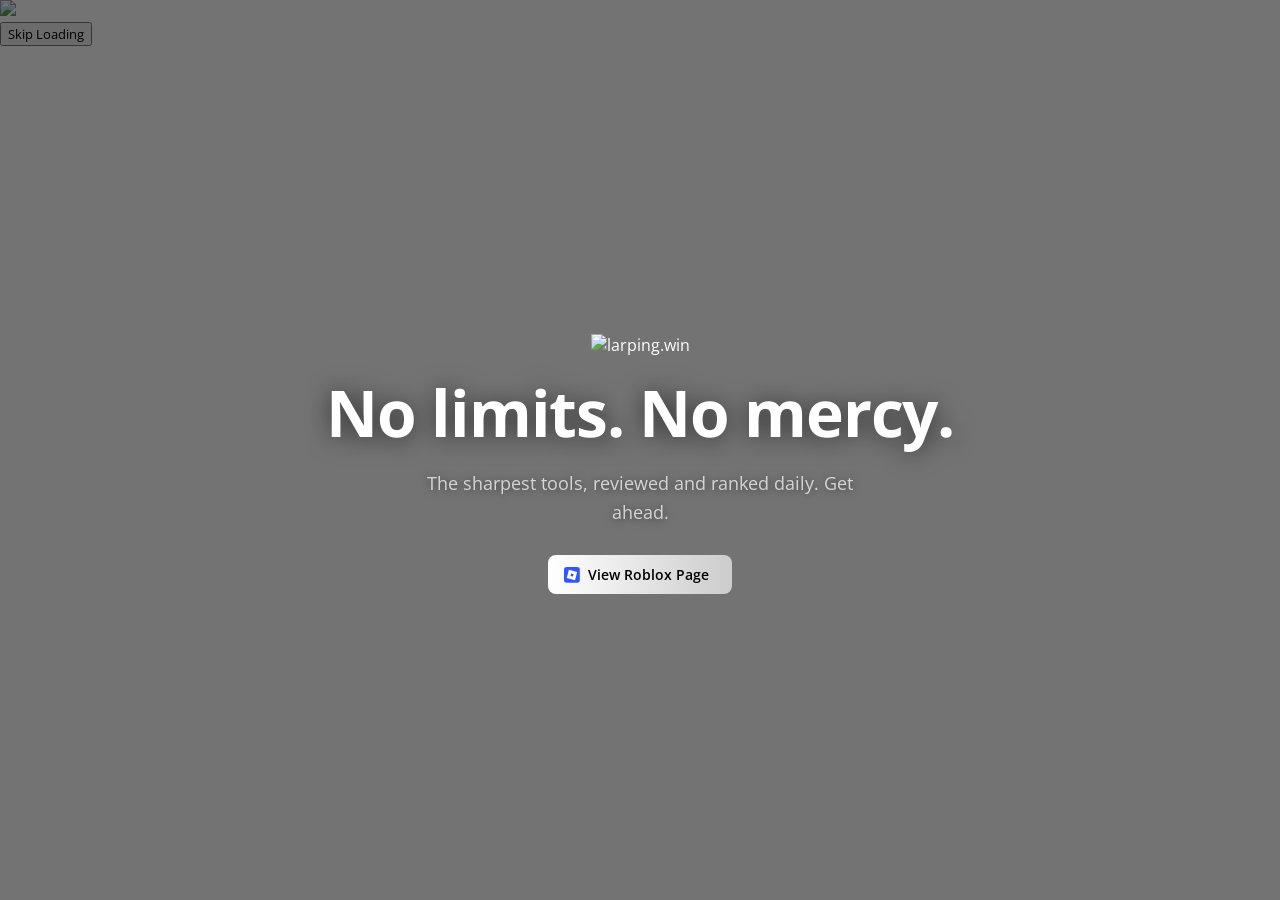
==== index.html @ e515c9ab "Update site to larping.win and black/white theme, simplify roblox examples" ====
<!DOCTYPE html>
<html lang="en">
<head>
<meta charset="UTF-8">
<meta name="viewport" content="width=device-width, initial-scale=1.0">
<title>larping.win - Home</title>
<link rel="icon" href="/public/assets/icons/images/taskbar.ico" type="image/x-icon">
<link rel="shortcut icon" href="/public/assets/icons/images/taskbar.ico" type="image/x-icon">

<meta property="og:title" content="larping.win">
<meta property="og:description" content="larping.win - The go-to source for tools: everything you will need, all in one place.">
<meta property="og:type" content="website">
<meta property="og:url" content="https://larping.win">

<link rel="preconnect" href="https://fonts.googleapis.com">
<link rel="preconnect" href="https://fonts.gstatic.com" crossorigin>
<link rel="stylesheet" href="https://fonts.googleapis.com/css2?family=Baloo+2:wght@500;600;700&family=DynaPuff:wght@500;600;700&family=Open+Sans:wght@600;700&display=swap">
<link rel="stylesheet" href="/global.css">
<link rel="stylesheet" href="/src/components/global/navbar/navbar.css">
<link rel="stylesheet" href="/src/components/global/layout/layout.css">
<link rel="stylesheet" href="/src/components/modals/themes/themes.css">
<link rel="stylesheet" href="/src/components/modals/notification/site-toast.css">
<link rel="stylesheet" href="/src/components/global/loading/loading.css">

<link rel="stylesheet" href="https://cdnjs.cloudflare.com/ajax/libs/font-awesome/6.5.1/css/all.min.css">

<style>
  /* Navbar blur on homepage */
  .navbar-header {
    background: rgba(0, 0, 0, 0.35) !important;
    -webkit-backdrop-filter: blur(18px) !important;
    backdrop-filter: blur(18px) !important;
    box-shadow: 0 4px 32px rgba(0, 0, 0, 0.55), 0 1px 0 rgba(255, 255, 255, 0.06) !important;
  }

  /* Hide navbar warning, search bar, and filter button — not needed on homepage */
  .navbar-warning-bar,
  .navbar-search,
  #filterButton,
  #mobileQuickFilterButton,
  #mobileTopFilterButton,
  #mobileMenuFilterButton,
  #mobQuickSearchBtn,
  #mobSearchTgl,
  #mobSearchPanel {
    display: none !important;
  }

  /* Hide the bottom page fade — it shows as a dark strip with overflow: hidden */
  body::after {
    display: none !important;
  }

  /* Prevent any scrolling */
  html, body {
    overflow: hidden;
    height: 100%;
  }

  /* Image background */
  .home-video-bg {
    position: fixed;
    inset: -20px;
    width: calc(100% + 40px);
    height: calc(100% + 40px);
    object-fit: cover;
    z-index: -1;
    pointer-events: none;
    filter: blur(2px);
  }

  /* Make body transparent so the fixed video behind it is visible */
  body {
    background: transparent !important;
  }

  /* Dark overlay */
  .home-overlay {
    position: fixed;
    inset: 0;
    background: rgba(0, 0, 0, 0.55);
    z-index: 0;
    pointer-events: none;
  }

  /* Ensure hero content sits above the overlay */
  .home-hero {
    position: relative;
    z-index: 1;
    display: flex;
    flex-direction: column;
    align-items: center;
    justify-content: center;
    text-align: center;
    min-height: calc(100vh - 4rem);
    padding: 2rem;
    gap: 1.25rem;
  }

  .home-hero-logo .navbar-logo-base-image {
    height: 72px;
  }

  .home-hero-title {
    margin: 0;
    font-size: clamp(2.25rem, 6vw, 4rem);
    font-weight: 700;
    color: #fff;
    line-height: 1.15;
    letter-spacing: -0.02em;
    text-shadow: 0 2px 24px rgba(0,0,0,0.6);
  }

  .home-hero-title span {
    color: var(--prim);
  }

  .home-hero-sub {
    margin: 0;
    font-size: clamp(0.95rem, 2vw, 1.125rem);
    color: rgba(255,255,255,0.72);
    max-width: 480px;
    line-height: 1.6;
    text-shadow: 0 1px 8px rgba(0,0,0,0.5);
  }

  .home-cta-row {
    display: flex;
    gap: 0.75rem;
    flex-wrap: wrap;
    justify-content: center;
    margin-top: 0.5rem;
  }

  .home-cta {
    display: inline-flex;
    align-items: center;
    gap: 0.5rem;
    padding: 0.65rem 1.4rem 0.65rem 1rem;
    border-radius: var(--rad);
    font-size: 0.9rem;
    font-weight: 600;
    text-decoration: none;
    transition: opacity 0.2s ease, box-shadow 0.2s ease;
    cursor: pointer;
  }

  .home-cta.is-primary {
    background: var(--prim-grd);
    color: #000;
    border: none;
    box-shadow: 0 0 0 0 var(--prim-glw);
  }

  .home-cta.is-primary:hover {
    opacity: 0.9;
    box-shadow: 0 0 16px var(--prim-glw);
  }

  .home-cta.is-secondary {
    background: rgba(255, 255, 255, 0.06);
    color: rgba(255, 255, 255, 0.88);
    border: 1px solid rgba(255, 255, 255, 0.18);
    box-shadow: none;
  }

  .home-cta.is-secondary:hover {
    background: rgba(255, 255, 255, 0.12);
    border-color: rgba(255, 255, 255, 0.32);
    color: #fff;
  }

  .home-cta-icon {
    width: 1.1em;
    height: 1.1em;
    flex-shrink: 0;
  }

  @media (max-width: 480px) {
    .home-hero {
      padding: 1.25rem;
      gap: 1rem;
    }

    .home-hero-logo .navbar-logo-base-image {
      height: 48px;
    }

    .home-hero-title {
      font-size: 2rem;
    }

    .home-hero-sub {
      font-size: 0.875rem;
    }

    .home-cta {
      padding: 0.55rem 1.1rem 0.55rem 0.85rem;
      font-size: 0.85rem;
    }
  }
</style>
</head>

<body>

<video id="home-bg-legacy" class="home-video-bg" src="https://shared.akamai.steamstatic.com/community_assets/images/items/1098340/ceafcbc9f8ebb39f1056e3c3eea8a9395a51b139.mp4" autoplay loop muted playsinline aria-hidden="true"></video>
<div class="home-overlay" aria-hidden="true"></div>


<div id="loading-screen" aria-label="Loading">
  <img class="loading-gif" src="/public/assets/misc/loading.gif" alt="Loading…" draggable="false">
  <div class="loading-actions">
    <button class="loading-skip-btn" type="button">Skip Loading</button>
  </div>
</div>

<div id="navbarMount"></div>

<main>
  <section class="home-hero">
    <span class="navbar-logo-stack home-hero-logo" aria-hidden="true">
      <img src="/public/assets/overlay/voxlis-1.png" alt="larping.win" class="navbar-logo-base-image">
      <span class="navbar-logo-overlay-image"></span>
    </span>
    <h1 class="home-hero-title">No limits. <span>No mercy.</span></h1>
    <p class="home-hero-sub">The sharpest tools, reviewed and ranked daily. Get ahead.</p>
    <div class="home-cta-row">
      <a class="home-cta is-primary" href="/roblox.html">
        <svg class="home-cta-icon" xmlns="http://www.w3.org/2000/svg" viewBox="0 0 320.4 320.4" aria-hidden="true"><rect width="320.4" height="320.4" rx="54.8" fill="#3156ff"/><path fill="#fff" d="M99 56.5 266 99.5 223.2 266.6 56 223.7M180.2 193.5 193.5 144.6 144.6 131.4 131.4 180.2"/></svg>
        View Roblox Page
      </a>
    </div>
  </section>

</main>

<div id="themesMount"></div>

<script>
  (() => {
    const LEGACY_ID = "blue";
    const STORAGE_KEY = "voxlis-theme";
    const el = () => document.getElementById("home-bg-legacy");
    const apply = (theme) => {
      const v = el();
      if (!v) return;
      const isLegacy = !theme || theme === LEGACY_ID;
      v.style.display = isLegacy ? "" : "none";
      if (isLegacy) { v.play?.(); } else { v.pause?.(); }
    };
    document.addEventListener("DOMContentLoaded", () => {
      apply(localStorage.getItem(STORAGE_KEY));
    });
    window.addEventListener("site-theme-change", (e) => {
      apply(e?.detail?.theme);
    });
  })();
</script>
<script src="/src/config/pages/global.js"></script>
<script src="/src/config/global/logic.js"></script>
<script src="/src/config/global/themes.js"></script>
<script src="/src/themes/themes.js"></script>
<script src="/src/components/global/loading/loading.js"></script>
<script src="/src/components/global/navbar/navbar.js"></script>
<script src="/src/components/modals/themes/themes.js"></script>
<script src="/src/components/modals/notification/site-toast.js"></script>
<script src="/src/main.js"></script>

</body>
</html>
---- global.css ----
/* ==========================================================================
   Global Theme Tokens
   This file is the shared token source for the whole site:
   - default theme values in :root
   - preset theme overrides
   - a few shared base/utility styles
   ========================================================================== */

/* Default token values.
   Short names like --crd-*, --sec-*, --hdr-*, and --mob-* are older shared
   aliases that components still consume, so they stay here as compatibility
   tokens even when the meaning is a bit shorthand-heavy. */
:root {
  /* Typography + preset-managed background media */
  --font-family-base: "Open Sans", sans-serif;
  --font-family-ui: var(--font-family-base);
  --font-family-system: system-ui, -apple-system, "Segoe UI", Arial, sans-serif;
  --font-family-mono: "Fira Code", "Consolas", monospace;
  --card-font-family: var(--font-family-base);
  --theme-font-import-url: none;
  --theme-background-media-url: none;
  --background-media-overlay-color: #000000;
  --background-media-overlay-strength: 38;
  --background-media-overlay-opacity: 0.171;
  --background-media-overlay: var(--background-media-overlay-color);

  /* Core colors + shared legacy aliases */
  --bg: #000000;
  --fg: #ffffff;
  --crd-bg: rgba(0, 0, 0, 0.4);
  --site-border-color: #070707;
  --site-outline-color: var(--site-border-color);
  --crd-bdr: var(--site-border-color);
  /* Main preset palette helpers.
     Preset theme blocks primarily override these, while the legacy public
     tokens below continue to feed the rest of the app. */
  --theme-main-color: #ffffff;
  --theme-hover-color: #e5e5e5;
  --theme-gradient-start-color: #ffffff;
  --theme-gradient-end-color: #cccccc;
  --theme-rgb: 255, 255, 255;
  --theme-card-hover-alpha: 0.15;
  --theme-glow-alpha: 0.3;
  --theme-soft-tint-alpha: 0.1;
  --theme-medium-tint-alpha: 0.2;
  --theme-strong-tint-alpha: 0.3;
  --theme-border-tint-alpha: 0.3;
  --theme-status-updated-color-base: var(--theme-main-color);
  --theme-status-updated-rgb-base: var(--theme-rgb);
  --theme-status-muted-color-base: #9ca3af;
  --theme-status-muted-rgb-base: 156, 163, 175;

  /* Legacy/shared aliases consumed across component CSS */
  --crd-hvr: rgba(var(--theme-rgb), var(--theme-card-hover-alpha));
  --prim: var(--theme-main-color);
  --prim-hvr: var(--theme-hover-color);
  --prim-grd: linear-gradient(to right, var(--theme-main-color), var(--theme-gradient-end-color));
  --prim-glw: rgba(var(--theme-rgb), var(--theme-glow-alpha));
  --sec: rgba(0, 0, 0, 0.3);
  --sec-bdr: var(--site-border-color);
  --sec-hvr: rgba(var(--theme-rgb), var(--theme-soft-tint-alpha));
  --sec-hvr-bdr: rgba(var(--theme-rgb), var(--theme-border-tint-alpha));
  --txt-mut: rgba(156, 163, 175, 1);
  --theme-color: var(--theme-main-color);

  /* Footer */
  --footer-bg: #000000;
  --footer-border: var(--site-border-color);
  --footer-text: rgba(209, 213, 219, 1);
  --footer-muted: rgba(156, 163, 175, 1);
  --footer-follow-global-surface: 0;
  --footer-surface-tint-color: #000000;
  --footer-surface-tint-power: 82;
  --footer-surface-outline-color: var(--site-border-color);
  --footer-surface-blur-enabled: 0;
  --footer-surface-blur-strength: 12;
  --footer-backdrop-blur: var(--card-surface-backdrop-blur);
  --footer-glow-color: var(--theme-main-color);
  --footer-max-width: 1200px;
  --footer-horizontal-padding: 2rem;
  --footer-padding-block: 2.5rem;
  --footer-section-gap: 2rem;
  --footer-section-divider-spacing: 1.5rem;
  --footer-overlay-gradient: linear-gradient(
    to top,
    rgba(var(--prim-rgb), 0.12) 0%,
    rgba(var(--prim-rgb), 0.065) 16%,
    rgba(var(--prim-rgb), 0.03) 32%,
    rgba(var(--prim-rgb), 0.012) 48%,
    rgba(var(--prim-rgb), 0) 66%
  );
  --footer-logo-height: 40px;
  --footer-logo-height-mobile: 32px;
  --footer-link-gap: 1.5rem;
  --footer-theme-control-height: 2.85rem;
  --footer-theme-control-height-current: var(--footer-theme-control-height);
  --footer-theme-control-height-mobile: 2.7rem;
  --footer-theme-menu-shadow: 0 -10px 25px rgba(0, 0, 0, 0.3);
  --footer-theme-option-hover-background: rgba(255, 255, 255, 0.1);
  --footer-theme-option-selected-background: rgba(255, 255, 255, 0.05);
  --footer-theme-swatch-size: 1rem;
  --footer-theme-swatch-border: rgba(255, 255, 255, 0.3);
  --footer-theme-swatch-default: var(--theme-color);
  --footer-theme-highlight-shadow:
    0 0 0 1px rgba(var(--prim-rgb), 0.44),
    0 0 1.25rem rgba(var(--prim-rgb), 0.28),
    0 0 2.5rem rgba(var(--prim-rgb), 0.18);
  --footer-heart-size: 1.24rem;
  --footer-heart-fill: linear-gradient(
    135deg,
    rgba(var(--prim-rgb), 0.5) 0%,
    rgba(var(--prim-rgb), 0.72) 34%,
    var(--prim) 100%
  );
  --footer-credit-color: var(--prim);
  --footer-meta-text-size: 0.75rem;
  --footer-status-gap: 0.4rem;
  --footer-status-dot-size: 0.4rem;

  /* Status colors + shared frosted/glass surfaces */
  --status-updated-color: var(--theme-status-updated-color-base);
  --status-updated-rgb: var(--theme-status-updated-rgb-base);
  --status-not-updated-color: var(--theme-status-muted-color-base);
  --status-not-updated-rgb: var(--theme-status-muted-rgb-base);
  --exploit-card-chrome: var(--site-border-color);
  --card-surface-background: #000000;
  --card-surface-backdrop-blur: 0px;
  --card-action-button-tint-color: #000000;
  --card-action-button-tint-power: 34;
  --card-action-button-background: rgba(0, 0, 0, 0.34);
  --card-action-button-background-hover: rgba(0, 0, 0, 0.42);
  --card-action-button-text: rgba(203, 213, 225, 0.8);
  --card-sponsor-button-tint-color: #000000;
  --card-sponsor-button-tint-power: 34;
  --card-sponsor-button-background: rgba(0, 0, 0, 0.34);
  --card-sponsor-button-background-hover: rgba(0, 0, 0, 0.42);
  --card-sponsor-button-text: rgba(248, 250, 252, 0.96);
  --footer-status-live-color: rgba(var(--status-updated-rgb), 0.95);
  --footer-status-muted-color: rgba(var(--status-not-updated-rgb), 0.9);

  /* Shared action, badge, form, and brand colors */
  --social-hover: var(--theme-main-color);
  --card-hover: var(--theme-main-color);
  --ad-color: var(--theme-main-color);
  --ad2-color: var(--theme-main-color);
  --ad3-color: linear-gradient(90deg, var(--theme-main-color), var(--theme-gradient-end-color));
  --inp-color: var(--theme-main-color);
  --inp2-color: rgba(var(--theme-rgb), var(--theme-strong-tint-alpha));
  --lbl-color: var(--theme-main-color);
  --lbl2-color: white;
  --checkbx-color: rgba(var(--theme-rgb), var(--theme-soft-tint-alpha));
  --checkbx2-color: rgba(var(--theme-rgb), var(--theme-medium-tint-alpha));
  --prim-rgb: var(--theme-rgb);
  --bg-gradient: linear-gradient(to bottom, rgba(0, 0, 0, 0.4), transparent, rgba(0, 0, 0, 0.6));
  --warning-bg: linear-gradient(135deg, var(--theme-gradient-start-color), var(--theme-gradient-end-color));
  --bdg-b-color: rgba(var(--theme-rgb), var(--theme-soft-tint-alpha));
  --bdg-color: rgba(var(--theme-rgb), var(--theme-medium-tint-alpha));
  --link-muted: rgba(255, 255, 255, 0.8);
  --srch-dflt: rgb(133, 133, 133);
  --srch-dflt-dyn: light-dark(rgb(118, 118, 118), rgb(133, 133, 133));

  /* Motion, spacing, radius, and shared runtime layout helpers */
  --smooth-ease: cubic-bezier(0.65, 0, 0.35, 1);
  --smooth-duration: 0.45s;
  --rad: 0.5rem;
  --hdr-h: 4rem;
  --ads-hidden-center-width: 100%;
  --mob-panel-pad: 0.6rem;
  --mob-quick-gap: 0.55rem;
  --mob-quick-icon-size: 1.4rem;
  --mob-quick-icon-font: 1rem;
  --mob-quick-solid-size: 2.25rem;
  --mob-quick-solid-radius: 0.5rem;
  --site-bottom-fade-height: clamp(4.75rem, 10vw, 8rem);
  --site-bottom-fade-fill: linear-gradient(
    to bottom,
    rgba(0, 0, 0, 0) 0%,
    rgba(0, 0, 0, 0.14) 22%,
    rgba(0, 0, 0, 0.42) 52%,
    rgba(0, 0, 0, 0.8) 82%,
    #000000 100%
  );

  /* Navbar */
  --navbar-height: var(--hdr-h);
  --navbar-background: #000000;
  --navbar-mobile-panel-background: var(--navbar-background);
  --navbar-position: sticky;
  --navbar-top: 0px;
  --navbar-mobile-menu-top: var(--navbar-height);
  --navbar-scrolled-border: var(--site-border-color);
  --navbar-scroll-flash-gradient: linear-gradient(
    90deg,
    transparent 0%,
    rgba(255, 255, 255, 0.72) 6%,
    rgba(255, 255, 255, 0.98) 14%,
    rgba(255, 255, 255, 0.98) 86%,
    rgba(255, 255, 255, 0.72) 94%,
    transparent 100%
  );
  --navbar-search-max-width: 500px;
  --navbar-search-background: rgba(0, 0, 0, 0.3);
  --navbar-search-background-focus: rgba(0, 0, 0, 0.5);
  --navbar-search-clear-color: var(--txt-mut);
  --navbar-button-background: rgba(255, 255, 255, 0.05);
  --navbar-button-accent-background: var(--prim-grd);
  --navbar-button-accent-border: var(--sec-hvr-bdr);
  --navbar-button-hover-shadow: var(--prim-glow-shadow);
  --navbar-mobile-panel-padding: var(--mob-panel-pad);
  --navbar-mobile-quick-gap: var(--mob-quick-gap);
  --navbar-mobile-quick-icon-size: var(--mob-quick-icon-size);
  --navbar-mobile-quick-icon-font-size: var(--mob-quick-icon-font);
  --navbar-mobile-quick-accent-size: var(--mob-quick-solid-size);
  --navbar-mobile-quick-accent-radius: var(--mob-quick-solid-radius);
  --navbar-mobile-toggle-background: rgba(255, 255, 255, 0.04);
  --navbar-mobile-toggle-background-hover: rgba(255, 255, 255, 0.1);
  --navbar-mobile-menu-shadow: 0 14px 28px rgba(0, 0, 0, 0.45);
  --navbar-mobile-link-background: rgba(255, 255, 255, 0.03);
  --navbar-mobile-link-accent-background: var(--sec-hvr);
  --navbar-warning-background: var(--warning-bg);
  --navbar-warning-shadow: 0 6px 20px rgba(0, 0, 0, 0.35);

  /* Filter drawer + shared control surfaces */
  --filter-overlay-background: linear-gradient(
    90deg,
    rgba(0, 0, 0, 0.58) 0%,
    rgba(0, 0, 0, 0.5) 56%,
    rgba(0, 0, 0, 0.42) calc(100% - 460px),
    rgba(0, 0, 0, 0.2) 100%
  );
  --filter-panel-background: rgba(0, 0, 0, 0.95);
  --filter-panel-border: var(--sec-bdr);
  --filter-panel-max-width: 400px;
  --filter-panel-padding: 1.5rem;
  --filter-section-spacing: 1.5rem;
  --filter-section-title-color: rgba(209, 213, 219, 1);
  --filter-section-dot-fill: var(--prim);
  --filter-close-color: rgba(203, 213, 225, 0.82);
  --filter-close-color-hover: rgba(248, 250, 252, 0.96);
  --filter-option-background: rgba(0, 0, 0, 0.3);
  --filter-option-border: var(--sec-bdr);
  --filter-option-background-active: var(--sec-hvr);
  --filter-option-border-active: var(--sec-hvr-bdr);
  --filter-option-text-active: var(--prim);
  --filter-checkbox-background: var(--filter-panel-background);
  --filter-checkbox-border: rgba(255, 255, 255, 0.2);
  --filter-checkbox-background-hover: var(--checkbx-color);
  --filter-checkbox-border-hover: var(--checkbx2-color);
  --filter-dropdown-option-hover-background: rgba(255, 255, 255, 0.1);
  --filter-dropdown-option-selected-background: rgba(var(--prim-rgb), 0.2);
  --filter-reset-background: transparent;
  --filter-reset-border: var(--sec-bdr);
  --filter-reset-border-hover: var(--sec-hvr-bdr);
  --filter-reset-color: var(--fg);
  --filter-apply-background: var(--prim-grd);
  --surface-control-bg: rgba(0, 0, 0, 0.5);
  --surface-control-bg-hover: rgba(0, 0, 0, 0.7);
  --surface-overlay-bg: rgba(0, 0, 0, 0.95);
  --info-modal-follow-global-surface: 0;
  --info-modal-surface-tint-color: #000000;
  --info-modal-surface-tint-power: 88;
  --info-modal-surface-outline-color: var(--site-border-color);
  --info-modal-surface-blur-enabled: 0;
  --info-modal-surface-blur-strength: 12;
  --info-modal-background: rgba(0, 0, 0, 0.88);
  --info-modal-backdrop-blur: 0px;
  --info-modal-header-accent-color: var(--theme-main-color);
  --info-modal-header-background: linear-gradient(to right, rgba(var(--prim-rgb), 0.1), transparent);
  --prim-glow-shadow: 0 0 0.45rem rgba(var(--prim-rgb), 0.7), 0 0 1rem rgba(var(--prim-rgb), 0.55);
  --featured-follow-global-surface: 1;
  --featured-surface-tint-color: #000000;
  --featured-surface-tint-power: 82;
  --featured-surface-outline-color: var(--site-border-color);
  --featured-surface-blur-enabled: 0;
  --featured-surface-blur-strength: 12;
  --featured-surface-background: var(--card-surface-background);
  --featured-surface-backdrop-blur: var(--card-surface-backdrop-blur);

  /* Featured card */
  --featured-section-spacing: 1rem;
  --featured-hide-duration: 220ms;
  --featured-card-max-width: 400px;
  --card-surface-tint: var(--card-surface-background);
  --featured-card-border: var(--featured-surface-outline-color);
  --featured-card-radius: 0.75rem;
  --featured-card-header-padding: 0.625rem 0.9375rem;
  --featured-card-header-border: var(--featured-card-border);
  --featured-card-body-padding: 0.9375rem;
  --featured-card-accent-height: 0.25rem;
  --featured-card-accent-fill: var(--prim-grd);
  --featured-title-font-size: 1rem;
  --featured-title-color: #ffffff;
  --featured-title-letter-spacing: 1px;
  --featured-action-color: rgba(255, 255, 255, 0.7);
  --featured-action-hover-color: var(--fg);
  --featured-image-background: rgba(0, 0, 0, 0.2);
  --featured-image-radius: 0.5rem;
  --featured-overlay-fill: linear-gradient(90deg, var(--theme-gradient-start-color) 0%, var(--theme-main-color) 46%, #ffffff 100%);
  --featured-overlay-opacity: 0.98;
  --featured-overlay-mask: url("/public/assets/overlay/promo-3.png");

  /* Shared logo/banner overlay art */
  --banner-overlay-fill: linear-gradient(90deg, var(--theme-gradient-start-color) 0%, var(--theme-main-color) 70%, var(--theme-gradient-end-color) 100%);
  --banner-overlay-opacity: 0.98;
  --banner-overlay-mask: url("/public/assets/overlay/voxlis-2.png");
  --header-overlay-fill: linear-gradient(90deg, var(--theme-gradient-start-color) 0%, var(--theme-main-color) 70%, var(--theme-gradient-end-color) 100%);
  --header-overlay-opacity: 0.98;
  --header-overlay-mask: url("/public/assets/overlay/voxlis-2.png");
  --brand-gradient-enabled: 1;
  --brand-gradient-color: #60a5fa;
  --brand-gradient-offset: 70%;
  --sponsor-overlay-mask: url("/public/assets/icons/images/keyempire-logo.png");
  --footer-heart-mask: url("/public/assets/icons/vectors/heart.svg");

  /* Generic shadows + promo section */
  --shd: 0 10px 25px rgba(0, 0, 0, 0.2);
  --shd-hvr: 0 15px 30px rgba(0, 0, 0, 0.3);
  --hero-width: 48rem;
  --promo-hero-max-width: var(--hero-width);
  --promo-text-max-width: 36rem;
  --promo-card-background: var(--card-surface-background);
  --promo-card-padding: clamp(1.4rem, 3.2vw, 2rem);
  --promo-grid-fill: linear-gradient(to right, rgba(var(--prim-rgb), 0.05), transparent);
  --promo-glow-size: 8rem;
  --promo-glow-offset: -1.5rem;
  --promo-glow-fill: rgba(var(--prim-rgb), 0.1);
  --promo-glow-blur: 3rem;
  --promo-accent-width: 0.5rem;
  --promo-accent-height: 2.05rem;
  --promo-accent-fill: linear-gradient(to bottom, var(--prim), var(--prim-hvr));
  --promo-accent-gap: 1.5rem;
  --promo-accent-offset-top: 0.15rem;
  --promo-title-accent: var(--prim);
  --promo-description: var(--txt-mut);
  --promo-button-gap: 0.65rem;
  --promo-button-fill: var(--prim-grd);
  --promo-button-text: #ffffff;
  --promo-button-padding: 0.75rem 1.5rem;
  --promo-button-shadow: 0 4px 6px -1px rgba(var(--prim-rgb), 0.1), 0 2px 4px -1px rgba(var(--prim-rgb), 0.05);
  --promo-button-hover-shadow: var(--prim-glow-shadow);
  --promo-button-icon-fill: var(--prim);
  --promo-button-icon-color: #000000;
  --promo-button-icon-radius: 0.25rem;
  --promo-button-shine: radial-gradient(circle, rgba(255, 255, 255, 0.3) 0%, transparent 70%);
  --promo-muted-button-text: rgba(209, 213, 219, 0.9);
  --promo-muted-button-icon: rgba(156, 163, 175, 0.95);
  --promo-banner-max-width: 600px;

  /* Runtime mask injected by card rendering when an asset icon exists */
  --ph-asset-icon: none;
}

/* ==========================================================================
   Preset Theme Overrides
   Each preset only overrides the tokens that differ from :root defaults.
   ========================================================================== */

/* Preset: blue / default */
:root[data-theme="blue"] {
  /* Uses the :root defaults. Keep this block so the preset remains explicit. */
}

/* Issue cards — amber icons on Review / More buttons (Legacy preset) */
:root[data-theme="blue"] .exploit-card-placeholder.is-issue .ph-action-btn i {
  color: rgba(245, 158, 11, 0.95) !important;
}
:root[data-theme="blue"] .exploit-card-placeholder.is-issue .ph-action-icon.is-info {
  background-image: none;
  background-color: rgba(245, 158, 11, 0.95);
}

/* ==========================================================================
   Base Document + Site Background Media
   ========================================================================== */

* {
  box-sizing: border-box;
}

body {
  margin: 0;
  background: var(--bg);
  color: var(--fg);
  font-family: var(--font-family-base);
  position: relative;
  isolation: isolate;
}

body::after {
  content: "";
  position: fixed;
  left: 0;
  right: 0;
  bottom: 0;
  height: var(--site-bottom-fade-height);
  pointer-events: none;
  background: var(--site-bottom-fade-fill);
  clip-path: inset(0 0 var(--site-bottom-fade-offset, 0px) 0);
  z-index: 40;
}

body.site-bottom-fade-hidden::after {
  display: none;
}

body.has-custom-background {
  background: transparent;
}

.site-background-media {
  position: fixed;
  inset: 0;
  z-index: -1;
  isolation: isolate;
  overflow: hidden;
  background: var(--bg, #000000);
  pointer-events: none;
  opacity: 0;
  transition: opacity var(--smooth-duration) var(--smooth-ease);
}

.site-background-media.is-no-transition {
  transition: none;
}

.site-background-media.is-visible {
  opacity: 1;
}

.site-background-media-shade,
.site-background-media-overlay {
  position: absolute;
  inset: 0;
  pointer-events: none;
}

.site-background-media-shade {
  z-index: 1;
  background: var(--bg-gradient);
}

.site-background-media-overlay {
  z-index: 2;
  background: var(--background-media-overlay);
  opacity: var(--background-media-overlay-opacity, 0.171);
}

.site-background-media-image,
.site-background-media-video {
  position: absolute;
  inset: 0;
  z-index: 0;
  width: 100%;
  height: 100%;
  object-fit: cover;
}

.site-background-media-image[hidden],
.site-background-media-video[hidden] {
  display: none;
}

/* ==========================================================================
   Browser Chrome + Shared Text/Link Defaults
   ========================================================================== */

html {
  scrollbar-width: thin;
  scrollbar-color: rgba(var(--prim-rgb), 0.85) var(--bg, #000000);
}

*::-webkit-scrollbar {
  width: 10px;
  height: 10px;
}

*::-webkit-scrollbar-track {
  background: var(--bg, #000000);
}

*::-webkit-scrollbar-thumb {
  background: linear-gradient(to bottom, var(--prim), var(--prim-hvr));
  border-radius: 0;
  border: 2px solid rgba(0, 0, 0, 0.7);
}

*::-webkit-scrollbar-thumb:hover {
  background: linear-gradient(to bottom, var(--prim-hvr), var(--prim));
}

*::-webkit-scrollbar-corner {
  background: var(--bg, #000000);
}

a {
  color: inherit;
  text-decoration: none;
}

.navbar-link,
.footer-nav-link {
  font-size: 0.875rem;
  color: var(--link-muted);
  white-space: nowrap;
  transition: color var(--smooth-duration) var(--smooth-ease);
}

.navbar-link:hover,
.footer-nav-link:hover {
  color: var(--fg);
}

/* Shared dropdown/menu shells */
.footer-theme-selected,
.custom-dropdown-selected {
  background-color: var(--surface-control-bg);
  border: 1px solid var(--sec-bdr);
  border-radius: var(--rad);
  transition: all var(--smooth-duration) var(--smooth-ease);
}

.footer-theme-menu,
.custom-dropdown-options {
  background-color: var(--surface-overlay-bg);
  border: 1px solid var(--sec-bdr);
  border-radius: var(--rad);
}

/* Shared card shell helpers */
.promo-hero-card,
.promo-card {
  position: relative;
  width: 100%;
  border-radius: 0.75rem;
  box-shadow: var(--shd);
  overflow: hidden;
  transition: all var(--smooth-duration) var(--smooth-ease);
}

button {
  cursor: pointer;
  font-family: inherit;
}

/* Shared max-width wrapper */
.cntr {
  width: 100%;
  max-width: min(100%, clamp(300px, 95vw, 1800px));
  min-width: 0;
  margin: 0 auto;
  padding: 0 clamp(0.5rem, 5vw, 2rem);
}

#navbarMount {
  display: contents;
}

/* Infinite-scroll mounting helpers */

.infinite-scroll-host {
  width: 100%;
}

.infinite-scroll-chunk {
  min-height: 72vh;
  background: linear-gradient(to bottom, rgba(0, 0, 0, 0), rgba(var(--prim-rgb), 0.02));
}
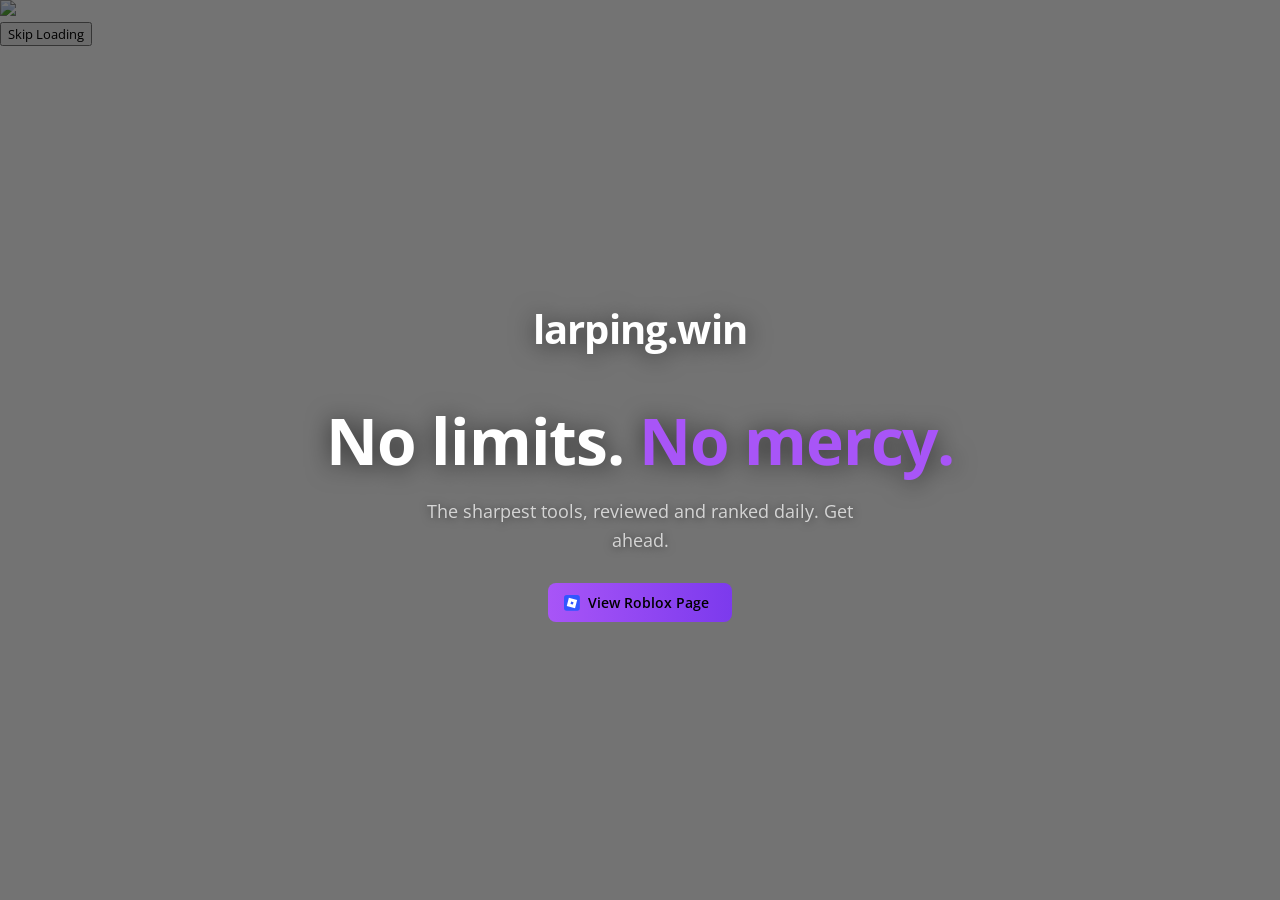
==== commit a0ae2cf1: "few" ====
--- a/index.html
+++ b/index.html
@@ -219,9 +219,8 @@
 
 <main>
   <section class="home-hero">
-    <span class="navbar-logo-stack home-hero-logo" aria-hidden="true">
-      <img src="/public/assets/overlay/voxlis-1.png" alt="larping.win" class="navbar-logo-base-image">
-      <span class="navbar-logo-overlay-image"></span>
+    <span class="home-hero-title" style="font-size: 2.5rem; color: #fff; margin-bottom: 2rem; display: block;" aria-hidden="true">
+      larping.win
     </span>
     <h1 class="home-hero-title">No limits. <span>No mercy.</span></h1>
     <p class="home-hero-sub">The sharpest tools, reviewed and ranked daily. Get ahead.</p>
--- a/global.css
+++ b/global.css
@@ -23,6 +23,7 @@
   --background-media-overlay-strength: 38;
   --background-media-overlay-opacity: 0.171;
   --background-media-overlay: var(--background-media-overlay-color);
+  --prim-rgb: var(--theme-rgb);
 
   /* Core colors + shared legacy aliases */
   --bg: #000000;
@@ -34,11 +35,11 @@
   /* Main preset palette helpers.
      Preset theme blocks primarily override these, while the legacy public
      tokens below continue to feed the rest of the app. */
-  --theme-main-color: #ffffff;
-  --theme-hover-color: #e5e5e5;
-  --theme-gradient-start-color: #ffffff;
-  --theme-gradient-end-color: #cccccc;
-  --theme-rgb: 255, 255, 255;
+  --theme-main-color: #a855f7;
+  --theme-hover-color: #c084fc;
+  --theme-gradient-start-color: #a855f7;
+  --theme-gradient-end-color: #7c3aed;
+  --theme-rgb: 168, 85, 247;
   --theme-card-hover-alpha: 0.15;
   --theme-glow-alpha: 0.3;
   --theme-soft-tint-alpha: 0.1;
@@ -297,20 +298,20 @@
   --featured-image-radius: 0.5rem;
   --featured-overlay-fill: linear-gradient(90deg, var(--theme-gradient-start-color) 0%, var(--theme-main-color) 46%, #ffffff 100%);
   --featured-overlay-opacity: 0.98;
-  --featured-overlay-mask: url("/public/assets/overlay/promo-3.png");
+  --featured-overlay-mask: none;
 
   /* Shared logo/banner overlay art */
   --banner-overlay-fill: linear-gradient(90deg, var(--theme-gradient-start-color) 0%, var(--theme-main-color) 70%, var(--theme-gradient-end-color) 100%);
   --banner-overlay-opacity: 0.98;
-  --banner-overlay-mask: url("/public/assets/overlay/voxlis-2.png");
+  --banner-overlay-mask: none;
   --header-overlay-fill: linear-gradient(90deg, var(--theme-gradient-start-color) 0%, var(--theme-main-color) 70%, var(--theme-gradient-end-color) 100%);
   --header-overlay-opacity: 0.98;
-  --header-overlay-mask: url("/public/assets/overlay/voxlis-2.png");
-  --brand-gradient-enabled: 1;
+  --header-overlay-mask: none;
+  --brand-gradient-enabled: 0;
   --brand-gradient-color: #60a5fa;
   --brand-gradient-offset: 70%;
-  --sponsor-overlay-mask: url("/public/assets/icons/images/keyempire-logo.png");
-  --footer-heart-mask: url("/public/assets/icons/vectors/heart.svg");
+  --sponsor-overlay-mask: none;
+  --footer-heart-mask: none;
 
   /* Generic shadows + promo section */
   --shd: 0 10px 25px rgba(0, 0, 0, 0.2);
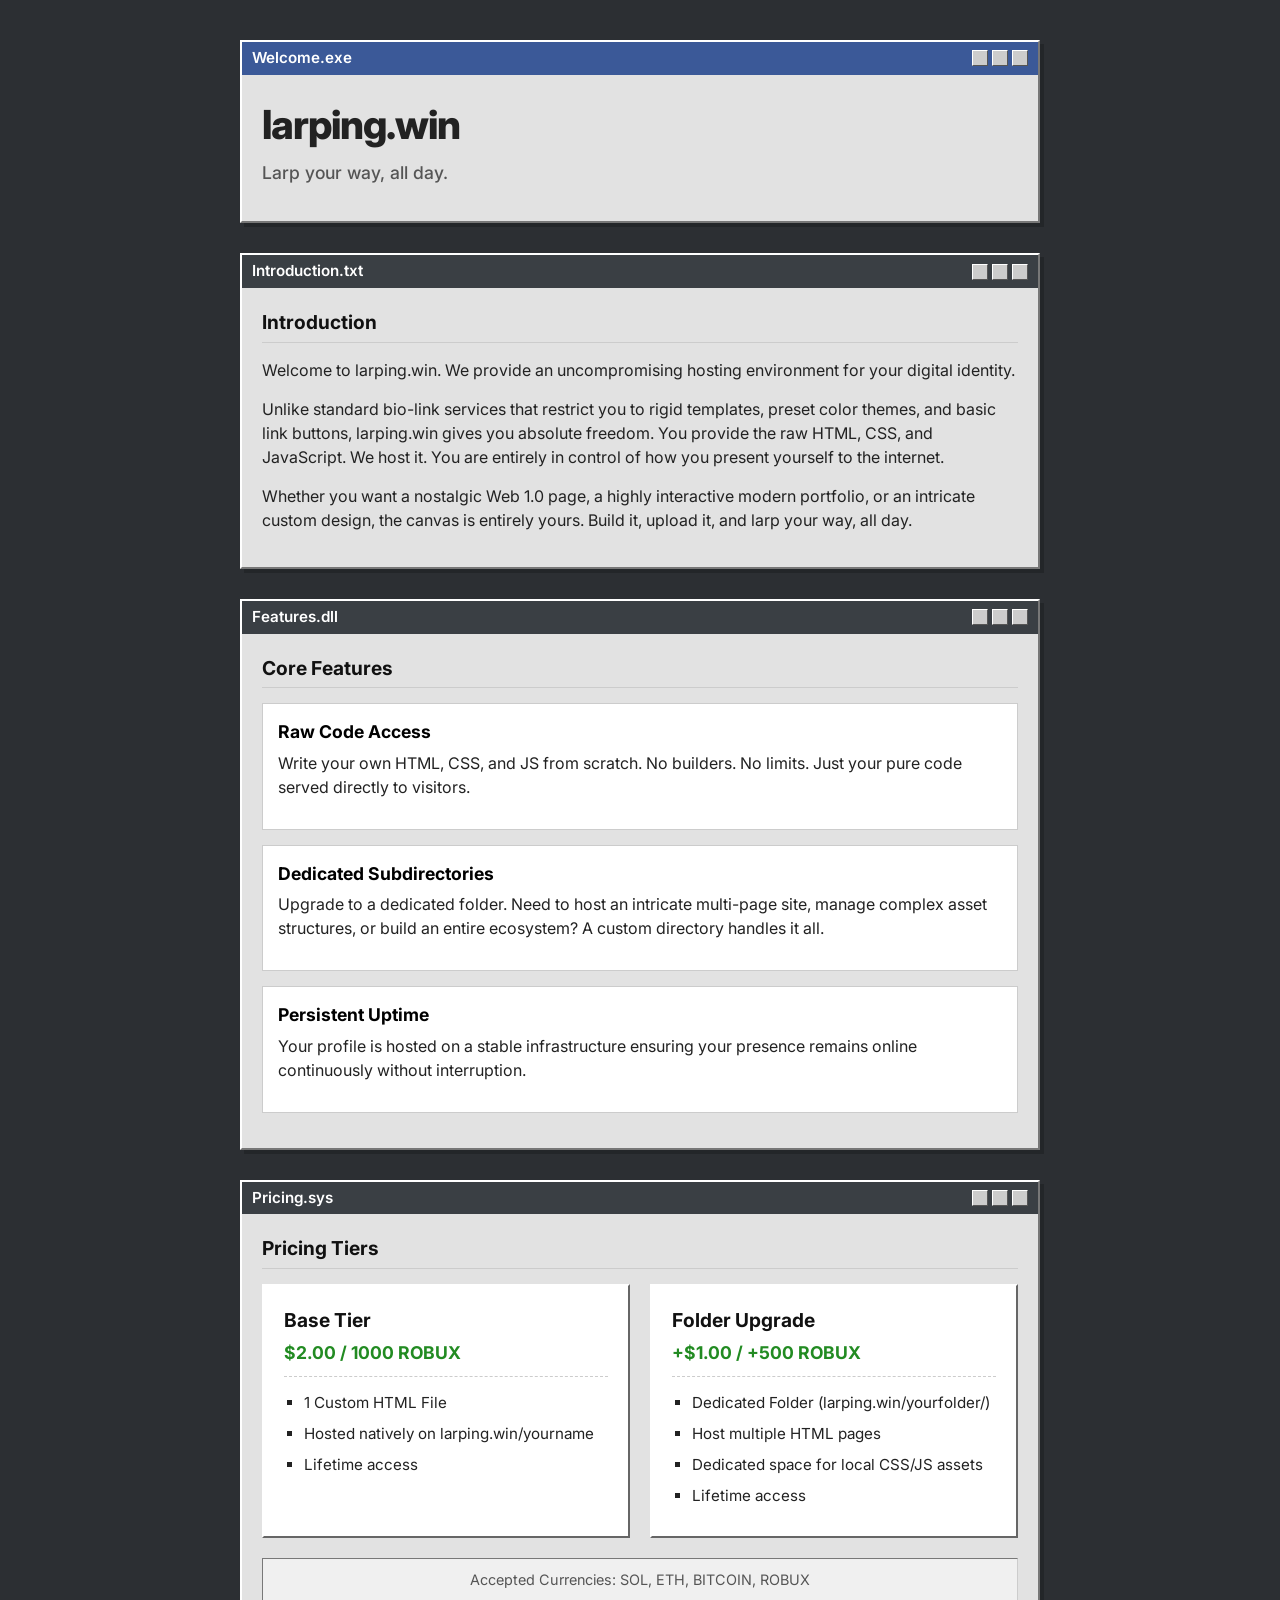
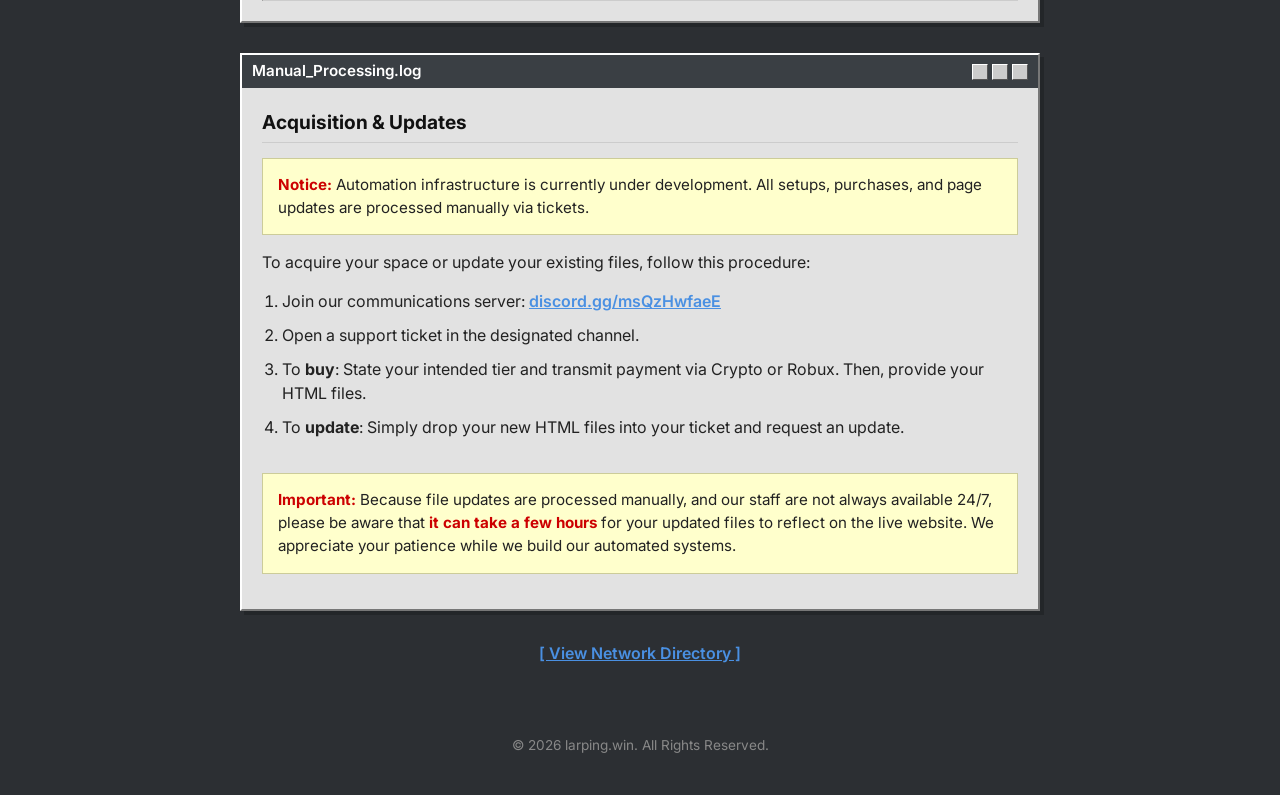
==== commit 1e790772: "we a link bio now kids" ====
--- a/index.html
+++ b/index.html
@@ -1,270 +1,170 @@
 <!DOCTYPE html>
 <html lang="en">
 <head>
-<meta charset="UTF-8">
-<meta name="viewport" content="width=device-width, initial-scale=1.0">
-<title>larping.win - Home</title>
-<link rel="icon" href="/public/assets/icons/images/taskbar.ico" type="image/x-icon">
-<link rel="shortcut icon" href="/public/assets/icons/images/taskbar.ico" type="image/x-icon">
-
-<meta property="og:title" content="larping.win">
-<meta property="og:description" content="larping.win - The go-to source for tools: everything you will need, all in one place.">
-<meta property="og:type" content="website">
-<meta property="og:url" content="https://larping.win">
-
-<link rel="preconnect" href="https://fonts.googleapis.com">
-<link rel="preconnect" href="https://fonts.gstatic.com" crossorigin>
-<link rel="stylesheet" href="https://fonts.googleapis.com/css2?family=Baloo+2:wght@500;600;700&family=DynaPuff:wght@500;600;700&family=Open+Sans:wght@600;700&display=swap">
-<link rel="stylesheet" href="/global.css">
-<link rel="stylesheet" href="/src/components/global/navbar/navbar.css">
-<link rel="stylesheet" href="/src/components/global/layout/layout.css">
-<link rel="stylesheet" href="/src/components/modals/themes/themes.css">
-<link rel="stylesheet" href="/src/components/modals/notification/site-toast.css">
-<link rel="stylesheet" href="/src/components/global/loading/loading.css">
-
-<link rel="stylesheet" href="https://cdnjs.cloudflare.com/ajax/libs/font-awesome/6.5.1/css/all.min.css">
-
-<style>
-  /* Navbar blur on homepage */
-  .navbar-header {
-    background: rgba(0, 0, 0, 0.35) !important;
-    -webkit-backdrop-filter: blur(18px) !important;
-    backdrop-filter: blur(18px) !important;
-    box-shadow: 0 4px 32px rgba(0, 0, 0, 0.55), 0 1px 0 rgba(255, 255, 255, 0.06) !important;
-  }
-
-  /* Hide navbar warning, search bar, and filter button — not needed on homepage */
-  .navbar-warning-bar,
-  .navbar-search,
-  #filterButton,
-  #mobileQuickFilterButton,
-  #mobileTopFilterButton,
-  #mobileMenuFilterButton,
-  #mobQuickSearchBtn,
-  #mobSearchTgl,
-  #mobSearchPanel {
-    display: none !important;
-  }
-
-  /* Hide the bottom page fade — it shows as a dark strip with overflow: hidden */
-  body::after {
-    display: none !important;
-  }
-
-  /* Prevent any scrolling */
-  html, body {
-    overflow: hidden;
-    height: 100%;
-  }
-
-  /* Image background */
-  .home-video-bg {
-    position: fixed;
-    inset: -20px;
-    width: calc(100% + 40px);
-    height: calc(100% + 40px);
-    object-fit: cover;
-    z-index: -1;
-    pointer-events: none;
-    filter: blur(2px);
-  }
-
-  /* Make body transparent so the fixed video behind it is visible */
-  body {
-    background: transparent !important;
-  }
-
-  /* Dark overlay */
-  .home-overlay {
-    position: fixed;
-    inset: 0;
-    background: rgba(0, 0, 0, 0.55);
-    z-index: 0;
-    pointer-events: none;
-  }
-
-  /* Ensure hero content sits above the overlay */
-  .home-hero {
-    position: relative;
-    z-index: 1;
-    display: flex;
-    flex-direction: column;
-    align-items: center;
-    justify-content: center;
-    text-align: center;
-    min-height: calc(100vh - 4rem);
-    padding: 2rem;
-    gap: 1.25rem;
-  }
-
-  .home-hero-logo .navbar-logo-base-image {
-    height: 72px;
-  }
-
-  .home-hero-title {
-    margin: 0;
-    font-size: clamp(2.25rem, 6vw, 4rem);
-    font-weight: 700;
-    color: #fff;
-    line-height: 1.15;
-    letter-spacing: -0.02em;
-    text-shadow: 0 2px 24px rgba(0,0,0,0.6);
-  }
-
-  .home-hero-title span {
-    color: var(--prim);
-  }
-
-  .home-hero-sub {
-    margin: 0;
-    font-size: clamp(0.95rem, 2vw, 1.125rem);
-    color: rgba(255,255,255,0.72);
-    max-width: 480px;
-    line-height: 1.6;
-    text-shadow: 0 1px 8px rgba(0,0,0,0.5);
-  }
-
-  .home-cta-row {
-    display: flex;
-    gap: 0.75rem;
-    flex-wrap: wrap;
-    justify-content: center;
-    margin-top: 0.5rem;
-  }
-
-  .home-cta {
-    display: inline-flex;
-    align-items: center;
-    gap: 0.5rem;
-    padding: 0.65rem 1.4rem 0.65rem 1rem;
-    border-radius: var(--rad);
-    font-size: 0.9rem;
-    font-weight: 600;
-    text-decoration: none;
-    transition: opacity 0.2s ease, box-shadow 0.2s ease;
-    cursor: pointer;
-  }
-
-  .home-cta.is-primary {
-    background: var(--prim-grd);
-    color: #000;
-    border: none;
-    box-shadow: 0 0 0 0 var(--prim-glw);
-  }
-
-  .home-cta.is-primary:hover {
-    opacity: 0.9;
-    box-shadow: 0 0 16px var(--prim-glw);
-  }
-
-  .home-cta.is-secondary {
-    background: rgba(255, 255, 255, 0.06);
-    color: rgba(255, 255, 255, 0.88);
-    border: 1px solid rgba(255, 255, 255, 0.18);
-    box-shadow: none;
-  }
-
-  .home-cta.is-secondary:hover {
-    background: rgba(255, 255, 255, 0.12);
-    border-color: rgba(255, 255, 255, 0.32);
-    color: #fff;
-  }
-
-  .home-cta-icon {
-    width: 1.1em;
-    height: 1.1em;
-    flex-shrink: 0;
-  }
-
-  @media (max-width: 480px) {
-    .home-hero {
-      padding: 1.25rem;
-      gap: 1rem;
-    }
-
-    .home-hero-logo .navbar-logo-base-image {
-      height: 48px;
-    }
-
-    .home-hero-title {
-      font-size: 2rem;
-    }
-
-    .home-hero-sub {
-      font-size: 0.875rem;
-    }
-
-    .home-cta {
-      padding: 0.55rem 1.1rem 0.55rem 0.85rem;
-      font-size: 0.85rem;
-    }
-  }
-</style>
+    <meta charset="UTF-8">
+    <meta name="viewport" content="width=device-width, initial-scale=1.0">
+    <title>larping.win - Larp your way, all day.</title>
+    <meta name="description" content="Host your custom HTML profiles on larping.win. Larp your way, all day.">
+    
+    <!-- Google Fonts -->
+    <link rel="preconnect" href="https://fonts.googleapis.com">
+    <link rel="preconnect" href="https://fonts.gstatic.com" crossorigin>
+    <link href="https://fonts.googleapis.com/css2?family=Inter:wght@400;500;600;800&display=swap" rel="stylesheet">
+    
+    <!-- Custom CSS -->
+    <link rel="stylesheet" href="styles.css">
 </head>
-
 <body>
 
-<video id="home-bg-legacy" class="home-video-bg" src="https://shared.akamai.steamstatic.com/community_assets/images/items/1098340/ceafcbc9f8ebb39f1056e3c3eea8a9395a51b139.mp4" autoplay loop muted playsinline aria-hidden="true"></video>
-<div class="home-overlay" aria-hidden="true"></div>
+    <!-- Header Window -->
+    <div class="window header-window">
+        <div class="title-bar">
+            <span>Welcome.exe</span>
+            <div class="title-bar-controls">
+                <div class="control-btn"></div>
+                <div class="control-btn"></div>
+                <div class="control-btn"></div>
+            </div>
+        </div>
+        <div class="window-content text-center">
+            <h1 class="logo">larping.win</h1>
+            <p class="slogan">Larp your way, all day.</p>
+        </div>
+    </div>
 
+    <!-- Introduction Window -->
+    <div class="window">
+        <div class="title-bar">
+            <span>Introduction.txt</span>
+            <div class="title-bar-controls">
+                <div class="control-btn"></div>
+                <div class="control-btn"></div>
+                <div class="control-btn"></div>
+            </div>
+        </div>
+        <div class="window-content">
+            <h2>Introduction</h2>
+            <p>Welcome to larping.win. We provide an uncompromising hosting environment for your digital identity.</p>
+            <p>Unlike standard bio-link services that restrict you to rigid templates, preset color themes, and basic link buttons, larping.win gives you absolute freedom. You provide the raw HTML, CSS, and JavaScript. We host it. You are entirely in control of how you present yourself to the internet.</p>
+            <p>Whether you want a nostalgic Web 1.0 page, a highly interactive modern portfolio, or an intricate custom design, the canvas is entirely yours. Build it, upload it, and larp your way, all day.</p>
+        </div>
+    </div>
 
-<div id="loading-screen" aria-label="Loading">
-  <img class="loading-gif" src="/public/assets/misc/loading.gif" alt="Loading…" draggable="false">
-  <div class="loading-actions">
-    <button class="loading-skip-btn" type="button">Skip Loading</button>
-  </div>
-</div>
+    <!-- Features Window -->
+    <div class="window">
+        <div class="title-bar">
+            <span>Features.dll</span>
+            <div class="title-bar-controls">
+                <div class="control-btn"></div>
+                <div class="control-btn"></div>
+                <div class="control-btn"></div>
+            </div>
+        </div>
+        <div class="window-content">
+            <h2>Core Features</h2>
+            <ul class="feature-list">
+                <li>
+                    <strong>Raw Code Access</strong>
+                    <p>Write your own HTML, CSS, and JS from scratch. No builders. No limits. Just your pure code served directly to visitors.</p>
+                </li>
+                <li>
+                    <strong>Dedicated Subdirectories</strong>
+                    <p>Upgrade to a dedicated folder. Need to host an intricate multi-page site, manage complex asset structures, or build an entire ecosystem? A custom directory handles it all.</p>
+                </li>
+                <li>
+                    <strong>Persistent Uptime</strong>
+                    <p>Your profile is hosted on a stable infrastructure ensuring your presence remains online continuously without interruption.</p>
+                </li>
+            </ul>
+        </div>
+    </div>
 
-<div id="navbarMount"></div>
+    <!-- Pricing Window -->
+    <div class="window">
+        <div class="title-bar">
+            <span>Pricing.sys</span>
+            <div class="title-bar-controls">
+                <div class="control-btn"></div>
+                <div class="control-btn"></div>
+                <div class="control-btn"></div>
+            </div>
+        </div>
+        <div class="window-content">
+            <h2>Pricing Tiers</h2>
+            
+            <div class="pricing-grid">
+                <div class="tier">
+                    <div class="tier-header">
+                        <h3>Base Tier</h3>
+                        <div class="price">$2.00 / 1000 ROBUX</div>
+                    </div>
+                    <ul>
+                        <li>1 Custom HTML File</li>
+                        <li>Hosted natively on larping.win/yourname</li>
+                        <li>Lifetime access</li>
+                    </ul>
+                </div>
 
-<main>
-  <section class="home-hero">
-    <span class="home-hero-title" style="font-size: 2.5rem; color: #fff; margin-bottom: 2rem; display: block;" aria-hidden="true">
-      larping.win
-    </span>
-    <h1 class="home-hero-title">No limits. <span>No mercy.</span></h1>
-    <p class="home-hero-sub">The sharpest tools, reviewed and ranked daily. Get ahead.</p>
-    <div class="home-cta-row">
-      <a class="home-cta is-primary" href="/roblox.html">
-        <svg class="home-cta-icon" xmlns="http://www.w3.org/2000/svg" viewBox="0 0 320.4 320.4" aria-hidden="true"><rect width="320.4" height="320.4" rx="54.8" fill="#3156ff"/><path fill="#fff" d="M99 56.5 266 99.5 223.2 266.6 56 223.7M180.2 193.5 193.5 144.6 144.6 131.4 131.4 180.2"/></svg>
-        View Roblox Page
-      </a>
+                <div class="tier">
+                    <div class="tier-header">
+                        <h3>Folder Upgrade</h3>
+                        <div class="price">+$1.00 / +500 ROBUX</div>
+                    </div>
+                    <ul>
+                        <li>Dedicated Folder (larping.win/yourfolder/)</li>
+                        <li>Host multiple HTML pages</li>
+                        <li>Dedicated space for local CSS/JS assets</li>
+                        <li>Lifetime access</li>
+                    </ul>
+                </div>
+            </div>
+
+            <div class="accepted-currencies">
+                Accepted Currencies: SOL, ETH, BITCOIN, ROBUX
+            </div>
+        </div>
     </div>
-  </section>
 
-</main>
+    <!-- Process & Updates Window -->
+    <div class="window">
+        <div class="title-bar">
+            <span>Manual_Processing.log</span>
+            <div class="title-bar-controls">
+                <div class="control-btn"></div>
+                <div class="control-btn"></div>
+                <div class="control-btn"></div>
+            </div>
+        </div>
+        <div class="window-content">
+            <h2>Acquisition & Updates</h2>
+            
+            <div class="info-box">
+                <strong>Notice:</strong> Automation infrastructure is currently under development. All setups, purchases, and page updates are processed manually via tickets.
+            </div>
 
-<div id="themesMount"></div>
+            <p>To acquire your space or update your existing files, follow this procedure:</p>
+            <ol class="steps-list">
+                <li>Join our communications server: <a href="https://discord.gg/msQzHwfaeE" target="_blank" rel="noopener noreferrer">discord.gg/msQzHwfaeE</a></li>
+                <li>Open a support ticket in the designated channel.</li>
+                <li>To <strong>buy</strong>: State your intended tier and transmit payment via Crypto or Robux. Then, provide your HTML files.</li>
+                <li>To <strong>update</strong>: Simply drop your new HTML files into your ticket and request an update.</li>
+            </ol>
 
-<script>
-  (() => {
-    const LEGACY_ID = "blue";
-    const STORAGE_KEY = "voxlis-theme";
-    const el = () => document.getElementById("home-bg-legacy");
-    const apply = (theme) => {
-      const v = el();
-      if (!v) return;
-      const isLegacy = !theme || theme === LEGACY_ID;
-      v.style.display = isLegacy ? "" : "none";
-      if (isLegacy) { v.play?.(); } else { v.pause?.(); }
-    };
-    document.addEventListener("DOMContentLoaded", () => {
-      apply(localStorage.getItem(STORAGE_KEY));
-    });
-    window.addEventListener("site-theme-change", (e) => {
-      apply(e?.detail?.theme);
-    });
-  })();
-</script>
-<script src="/src/config/pages/global.js"></script>
-<script src="/src/config/global/logic.js"></script>
-<script src="/src/config/global/themes.js"></script>
-<script src="/src/themes/themes.js"></script>
-<script src="/src/components/global/loading/loading.js"></script>
-<script src="/src/components/global/navbar/navbar.js"></script>
-<script src="/src/components/modals/themes/themes.js"></script>
-<script src="/src/components/modals/notification/site-toast.js"></script>
-<script src="/src/main.js"></script>
+            <br>
+            <div class="info-box">
+                <strong>Important:</strong> Because file updates are processed manually, and our staff are not always available 24/7, please be aware that <strong>it can take a few hours</strong> for your updated files to reflect on the live website. We appreciate your patience while we build our automated systems.
+            </div>
+        </div>
+    </div>
 
+    <div style="text-align: center; margin-bottom: 20px;">
+        <a href="directory.html">[ View Network Directory ]</a>
+    </div>
+
+    <footer>
+        &copy; 2026 larping.win. All Rights Reserved.
+    </footer>
+
+    <script src="script.js"></script>
 </body>
 </html>
--- a/styles.css
+++ b/styles.css
@@ -0,0 +1,224 @@
+:root {
+    --bg-desktop: #2c2f33;
+    --window-bg: #e2e2e2;
+    --window-border: #999999;
+    --window-shadow: #111111;
+    --title-bg: #3a3f44;
+    --title-text: #ffffff;
+    --text-main: #222222;
+    --text-muted: #555555;
+    --accent: #4a90e2;
+    --font-ui: 'Inter', -apple-system, sans-serif;
+}
+
+* {
+    margin: 0;
+    padding: 0;
+    box-sizing: border-box;
+}
+
+body {
+    background-color: var(--bg-desktop);
+    color: var(--text-main);
+    font-family: var(--font-ui);
+    line-height: 1.5;
+    padding: 40px 20px;
+    display: flex;
+    flex-direction: column;
+    align-items: center;
+    gap: 30px;
+}
+
+/* Window Box Styling */
+.window {
+    width: 100%;
+    max-width: 800px;
+    background-color: var(--window-bg);
+    border: 2px solid var(--window-border);
+    border-top-color: #ffffff;
+    border-left-color: #ffffff;
+    border-bottom-color: #777777;
+    border-right-color: #777777;
+    box-shadow: 4px 4px 0px rgba(0,0,0,0.2);
+}
+
+.title-bar {
+    background-color: var(--title-bg);
+    color: var(--title-text);
+    padding: 5px 10px;
+    font-weight: 600;
+    font-size: 0.95rem;
+    display: flex;
+    justify-content: space-between;
+    align-items: center;
+}
+
+.title-bar-controls {
+    display: flex;
+    gap: 4px;
+}
+
+.control-btn {
+    width: 16px;
+    height: 16px;
+    background: #cccccc;
+    border: 1px solid #ffffff;
+    border-bottom-color: #555;
+    border-right-color: #555;
+}
+
+.window-content {
+    padding: 20px;
+}
+
+/* Header Specific */
+.header-window .title-bar {
+    background-color: #3b5998; /* Classic active window blue */
+}
+
+.logo {
+    font-size: 2.5rem;
+    font-weight: 800;
+    margin-bottom: 5px;
+    letter-spacing: -1px;
+}
+
+.slogan {
+    color: var(--text-muted);
+    font-size: 1.1rem;
+    font-weight: 500;
+}
+
+/* Typography inside windows */
+h2 {
+    font-size: 1.2rem;
+    margin-bottom: 15px;
+    color: #111;
+    border-bottom: 1px solid #ccc;
+    padding-bottom: 5px;
+}
+
+p {
+    margin-bottom: 15px;
+}
+
+/* Features */
+.feature-list {
+    list-style: none;
+    margin-bottom: 10px;
+}
+
+.feature-list li {
+    margin-bottom: 15px;
+    background: #ffffff;
+    padding: 15px;
+    border: 1px solid #ccc;
+}
+
+.feature-list strong {
+    display: block;
+    color: #000;
+    font-size: 1.1rem;
+    margin-bottom: 5px;
+}
+
+/* Pricing Grid */
+.pricing-grid {
+    display: grid;
+    grid-template-columns: repeat(auto-fit, minmax(280px, 1fr));
+    gap: 20px;
+    margin-bottom: 20px;
+}
+
+.tier {
+    background: #ffffff;
+    border: 2px solid #aaa;
+    border-top-color: #fff;
+    border-left-color: #fff;
+    border-bottom-color: #666;
+    border-right-color: #666;
+    padding: 20px;
+}
+
+.tier-header {
+    margin-bottom: 15px;
+    padding-bottom: 10px;
+    border-bottom: 1px dashed #ccc;
+}
+
+.tier-header h3 {
+    font-size: 1.2rem;
+    color: #111;
+    margin-bottom: 5px;
+}
+
+.price {
+    font-weight: 700;
+    font-size: 1.1rem;
+    color: #228b22; /* Money green */
+}
+
+.tier ul {
+    list-style-type: square;
+    margin-left: 20px;
+}
+
+.tier li {
+    margin-bottom: 8px;
+    font-size: 0.95rem;
+}
+
+.accepted-currencies {
+    background: #f0f0f0;
+    padding: 10px;
+    text-align: center;
+    border: 1px inset #ccc;
+    font-size: 0.9rem;
+    color: var(--text-muted);
+}
+
+/* Info Box */
+.info-box {
+    background: #ffffcc; /* Light yellow warning/info */
+    border: 1px solid #cccc99;
+    padding: 15px;
+    margin-bottom: 15px;
+    font-size: 0.95rem;
+}
+
+.info-box strong {
+    color: #cc0000;
+}
+
+/* Process */
+.steps-list {
+    margin-left: 20px;
+}
+
+.steps-list li {
+    margin-bottom: 10px;
+}
+
+a {
+    color: var(--accent);
+    text-decoration: underline;
+    font-weight: 600;
+}
+
+a:hover {
+    color: #1a5c9e;
+}
+
+/* Footer */
+footer {
+    text-align: center;
+    color: #888888;
+    font-size: 0.85rem;
+    margin-top: 20px;
+}
+
+@media (max-width: 600px) {
+    body {
+        padding: 20px 10px;
+    }
+}
